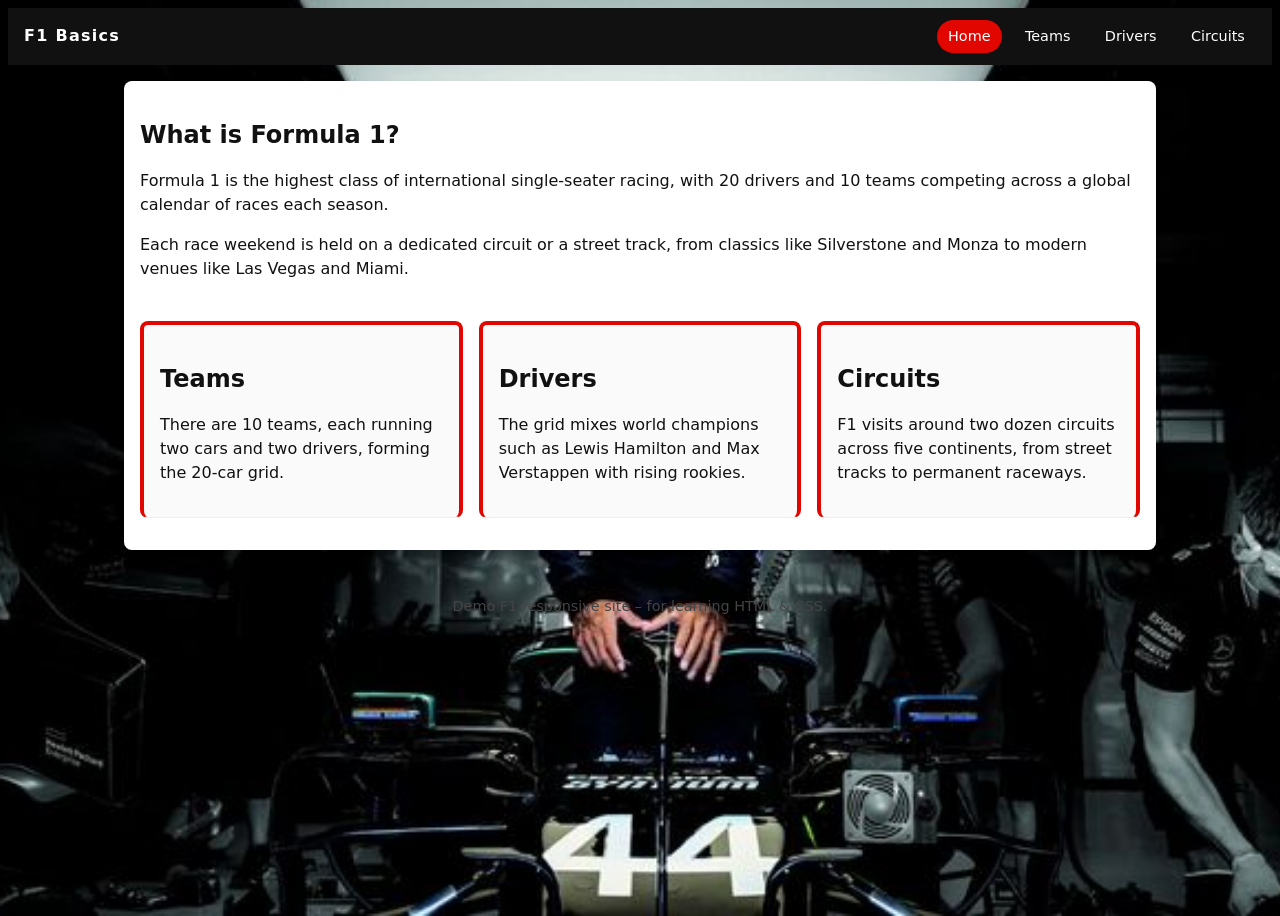
==== index.html @ d3dee764 "Rename Home of F1-14.html to index.html" ====
<!DOCTYPE html>
<html lang="en">
<head>
  <meta charset="UTF-8">
  <title>F1 Basics – Home</title>
  <meta name="viewport" content="width=device-width, initial-scale=1.0">
  <!-- viewport meta tag is essential for responsive design on mobiles -->
  <link rel="stylesheet" href="Styles-14.css">
</head>
<body>
  <header class="site-header">
    <div class="logo">F1 Basics</div>
    <nav class="main-nav">
      <a href="Home of F1-14.html" class="active">Home</a>
      <a href="Teams-14.html">Teams</a>
      <a href="Drivers-14.html">Drivers</a>
      <a href="Circuits-14.html">Circuits</a>
    </nav>
  </header>

  <main class="content">
    <section class="hero">
      <h1>What is Formula 1?</h1>
      <p>
        Formula 1 is the highest class of international single‑seater racing, with 20 drivers
        and 10 teams competing across a global calendar of races each season.
      </p>
      <p>
        Each race weekend is held on a dedicated circuit or a street track, from classics like
        Silverstone and Monza to modern venues like Las Vegas and Miami.
      </p>
    </section>

    <section class="cards">
      <article class="card">
        <h2>Teams</h2>
        <p>There are 10 teams, each running two cars and two drivers, forming the 20‑car grid.</p>
      </article>
      <article class="card">
        <h2>Drivers</h2>
        <p>The grid mixes world champions such as Lewis Hamilton and Max Verstappen with rising rookies.</p>
      </article>
      <article class="card">
        <h2>Circuits</h2>
        <p>F1 visits around two dozen circuits across five continents, from street tracks to permanent raceways.</p>
      </article>
    </section>
  </main>

  <footer class="site-footer">
    <p>Demo F1 responsive site – for learning HTML &amp; CSS.</p>
  </footer>
</body>
</html>
---- Styles-14.css ----
{
  box-sizing: border-box;
  margin: 0;
  padding: 0;
}

body {
  font-family: system-ui, -apple-system, BlinkMacSystemFont, "Segoe UI", sans-serif;
  line-height: 1.5;
  color: #111;
  background-image: url('Lewis-Home.jpg');  
  background-size: cover;
  background-position: center;
  background-repeat: no-repeat;
  min-height: 100vh;
}

a {
  color: inherit;
  text-decoration: none;
}

.site-header {
  display: flex;
  flex-wrap: wrap;             align-items: center;
  justify-content: space-between;
  padding: 0.75rem 1rem;
  background: #111;
  color: #fff;
}

.logo {
  font-weight: bold;
  letter-spacing: 0.08em;
}

.main-nav {
  display: flex;
  gap: 0.75rem;
  margin-top: 0.5rem;
}

.main-nav a {
  padding: 0.35rem 0.7rem;
  border-radius: 999px;
  font-size: 0.9rem;
}

.main-nav a:hover {
  background: #333;
}

.main-nav a.active {
  background: #e10600;  
}

.content {
  max-width: 1000px;
  margin: 1rem auto;
  padding: 0 1rem 2rem;
  background: #fff;
  border-radius: 0.5rem;
  box-shadow: 0 2px 6px rgba(0,0,0,0.08);
}

.hero {
  padding: 1rem 0;
}

.hero h1,
.content h1 {
  margin-bottom: 0.5rem;
}

.hero p {
  margin-bottom: 0.5rem;
}

.cards {
  display: grid;
  grid-template-columns: 1fr;  
  gap: 1rem;
  margin-top: 1rem;
}

.card {
  padding: 1rem;
  border-radius: 0.5rem;
  background: #fafafa;
  border: 1px solid #eee;
  border-left: 4px solid #e10600;
  border-right: 4px solid #e10600;
Border-top: 4px solid #e10600;
}

.card h2 {
  margin-bottom: 0.25rem;
}

.driver-list {
  display: grid;
  grid-template-columns: 1fr;
  gap: 1rem;
  margin-top: 1rem;
}

.driver {
  padding: 1rem;
  border-radius: 0.5rem;
  background: #fafafa;
  border-left: 4px solid #e10600;
}

.site-footer {
  text-align: center;
  padding: 1rem;
  font-size: 0.9rem;
  color: #444;
}

@media (min-width: 600px) {
  .main-nav {
    margin-top: 0;          
  }

  .cards {
    grid-template-columns: repeat(2, 1fr);  
  }

  .driver-list {
    grid-template-columns: repeat(2, 1fr);  
  }
}

@media (min-width: 900px) {
  .cards {
    grid-template-columns: repeat(3, 1fr);  
  }
}
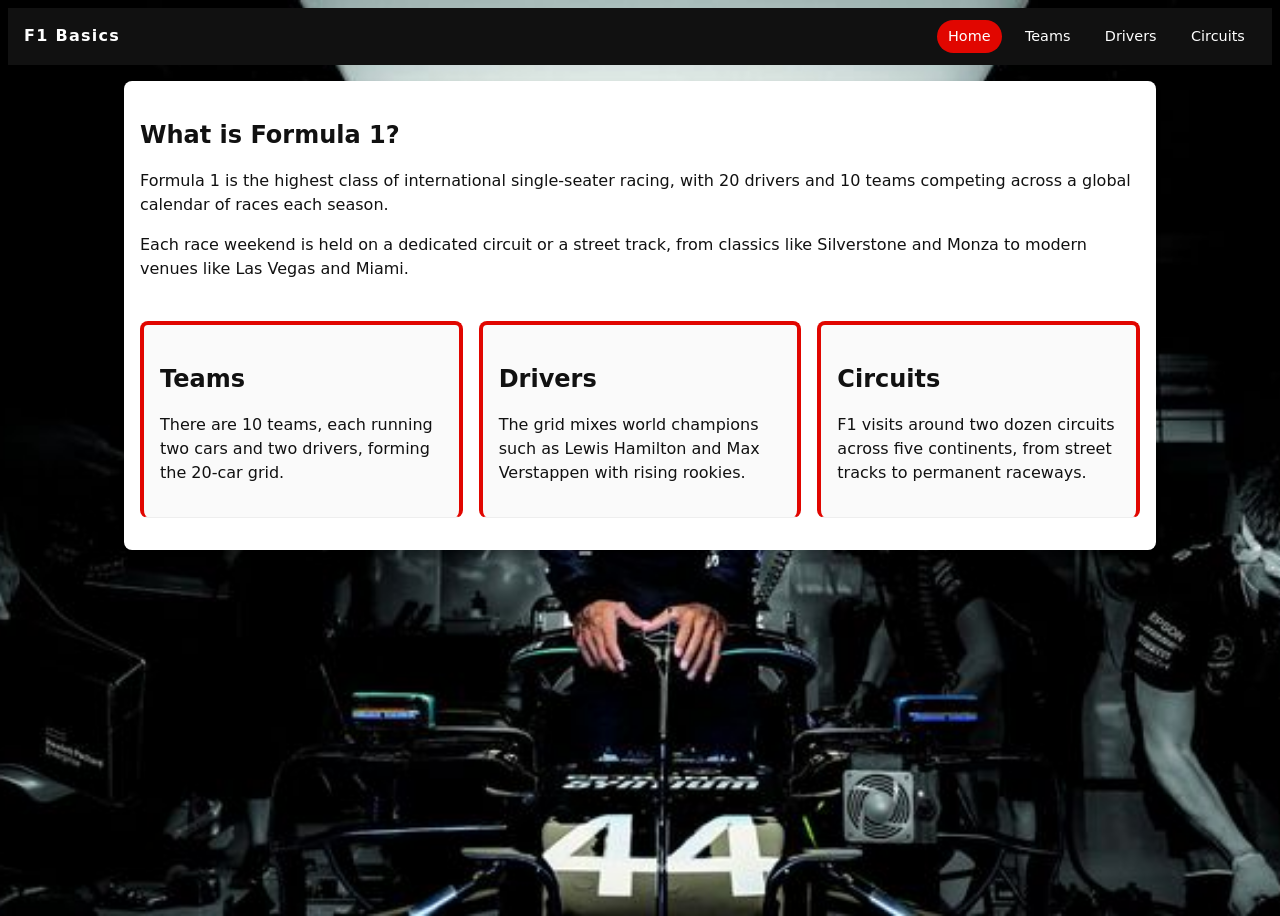
==== commit 2f8fb052: "Update index.html" ====
--- a/index.html
+++ b/index.html
@@ -4,7 +4,6 @@
   <meta charset="UTF-8">
   <title>F1 Basics – Home</title>
   <meta name="viewport" content="width=device-width, initial-scale=1.0">
-  <!-- viewport meta tag is essential for responsive design on mobiles -->
   <link rel="stylesheet" href="Styles-14.css">
 </head>
 <body>
@@ -48,7 +47,6 @@
   </main>
 
   <footer class="site-footer">
-    <p>Demo F1 responsive site – for learning HTML &amp; CSS.</p>
   </footer>
 </body>
 </html>
